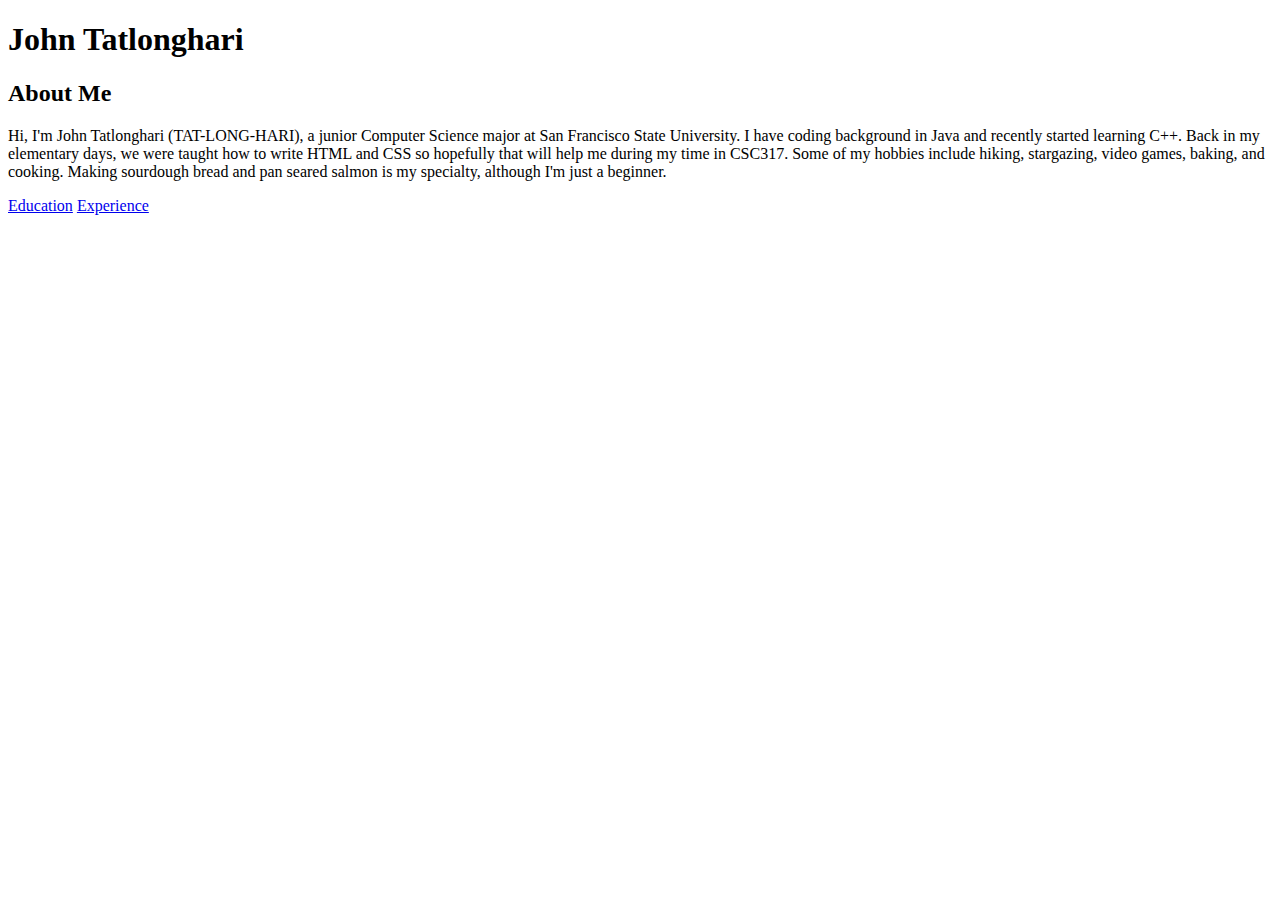
==== assignments/assignment-2/index.html @ 6ddc4cd7 "Added bio." ====
<!DOCTYPE html>
<html>
<head>  
    <meta charset="UTF-8">
    <title>John Tatlonghari - Portfolio</title>
</head>
<body>
    <h1>John Tatlonghari</h1>

    <h2>About Me</h2>
    <p> Hi, I'm John Tatlonghari (TAT-LONG-HARI), a junior Computer Science major at San Francisco State University. I have coding background in Java and recently started learning C++. Back in my elementary days, we were taught how to write HTML and CSS so hopefully that will help me during my time in CSC317. 
        Some of my hobbies include hiking, stargazing, video games, baking, and cooking. Making sourdough bread and pan seared salmon is my specialty, although I'm just a beginner. 
    </p>
    
    <!-- Navigation links -->
    <a href="#education">Education</a>
    <a href="#experience">Experience</a>
    <!-- More links... -->
</body>
</html>
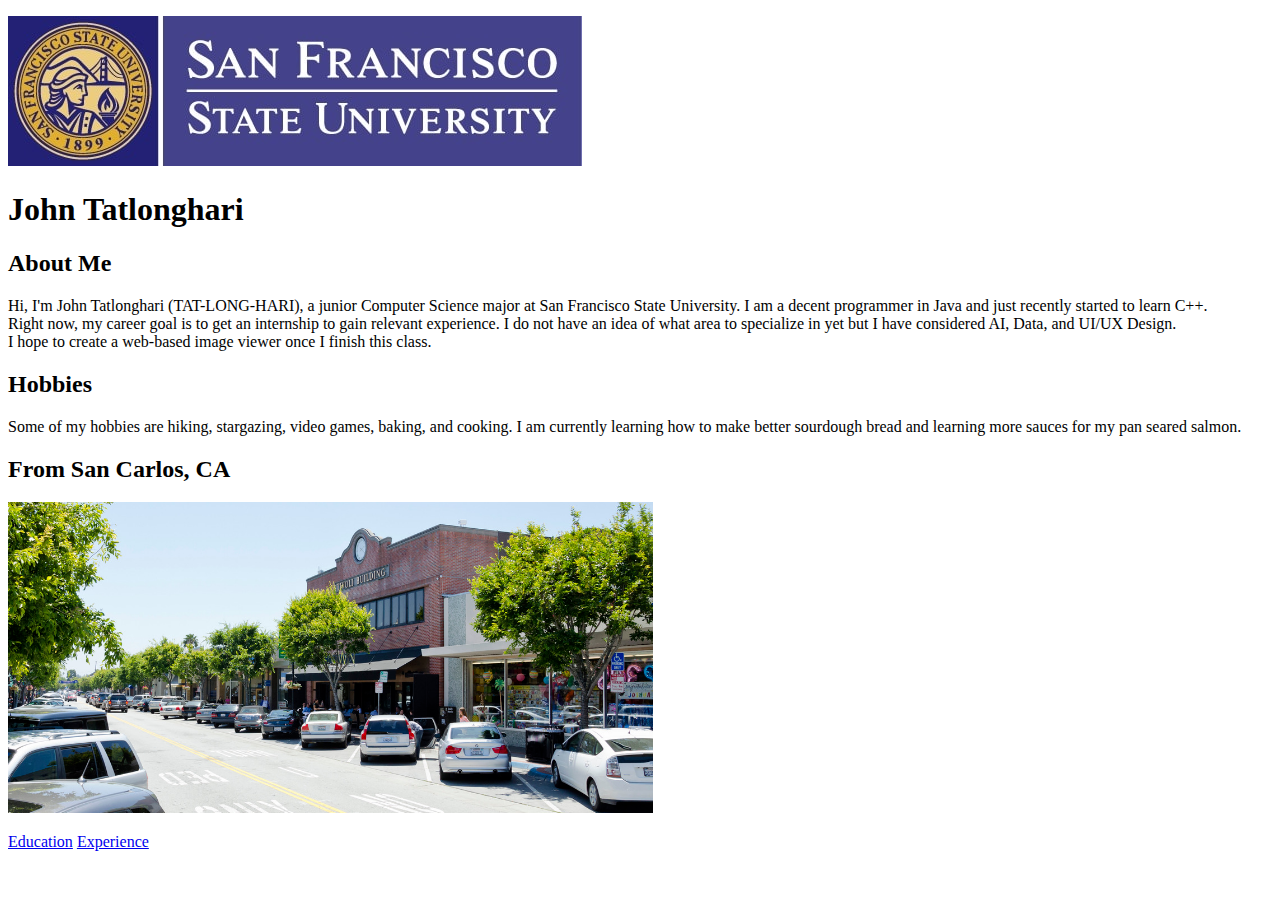
==== commit 76bc6bbc: "Finished Part 1 of 4" ====
--- a/assignments/assignment-2/index.html
+++ b/assignments/assignment-2/index.html
@@ -5,16 +5,35 @@
     <title>John Tatlonghari - Portfolio</title>
 </head>
 <body>
+    <p>
+        <img src="images/SFStateLogo.jpg">
+
+    </p>
+
     <h1>John Tatlonghari</h1>
 
     <h2>About Me</h2>
-    <p> Hi, I'm John Tatlonghari (TAT-LONG-HARI), a junior Computer Science major at San Francisco State University. I have coding background in Java and recently started learning C++. Back in my elementary days, we were taught how to write HTML and CSS so hopefully that will help me during my time in CSC317. 
-        Some of my hobbies include hiking, stargazing, video games, baking, and cooking. Making sourdough bread and pan seared salmon is my specialty, although I'm just a beginner. 
+    <p> 
+        Hi, I'm John Tatlonghari (TAT-LONG-HARI), a junior Computer Science major at San Francisco State University. I am a decent programmer in Java and just recently started to learn C++. 
+    <br>Right now, my career goal is to get an internship to gain relevant experience. I do not have an idea of what area to specialize in yet but I have considered AI, Data, and UI/UX Design.
+    <br>I hope to create a web-based image viewer once I finish this class. 
     </p>
     
+    <h2>Hobbies</h2>
+    <p>
+        Some of my hobbies are hiking, stargazing, video games, baking, and cooking. I am currently learning how to make better sourdough bread and learning more sauces for my pan seared salmon. 
+    </p>
+
+    <h2>From San Carlos, CA</h2>
+    <p>
+        <img src="images/Laurel Street.png">
+
+    </p>
     <!-- Navigation links -->
     <a href="#education">Education</a>
     <a href="#experience">Experience</a>
     <!-- More links... -->
+
+    
 </body>
 </html>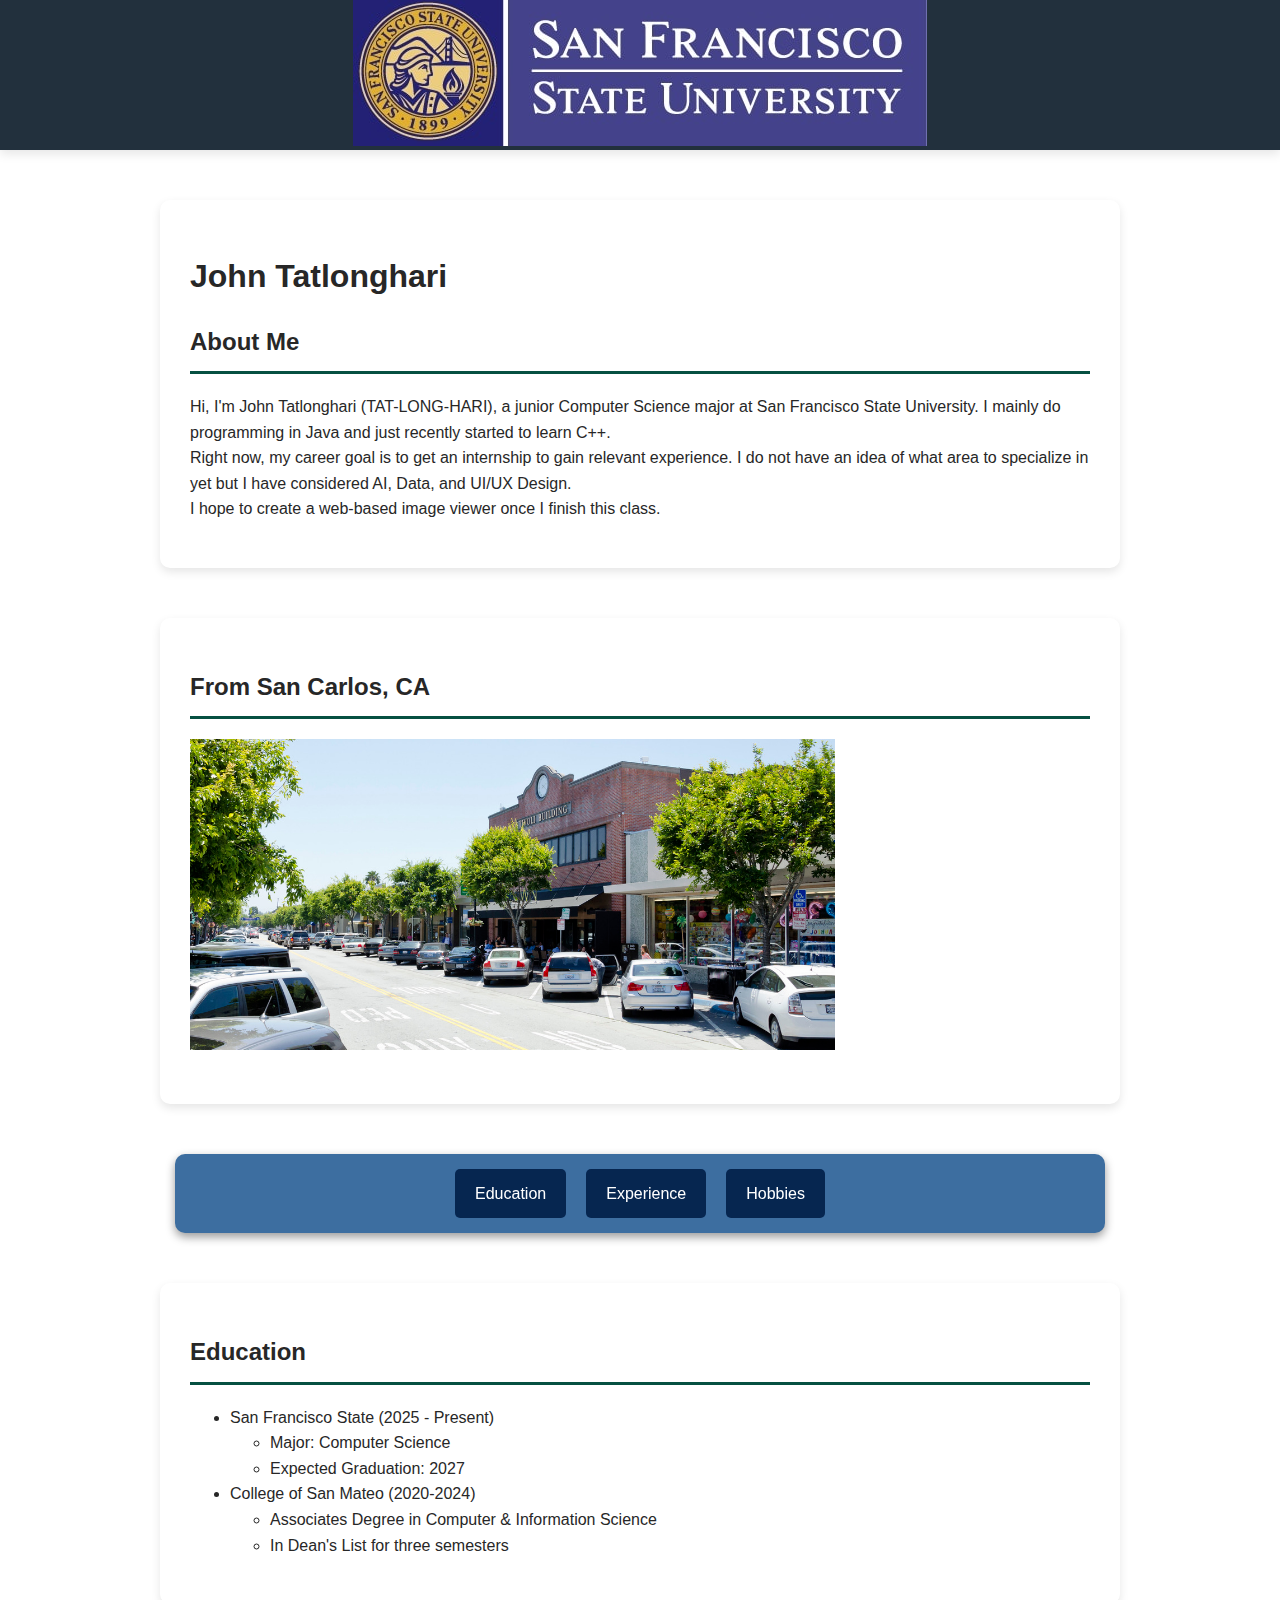
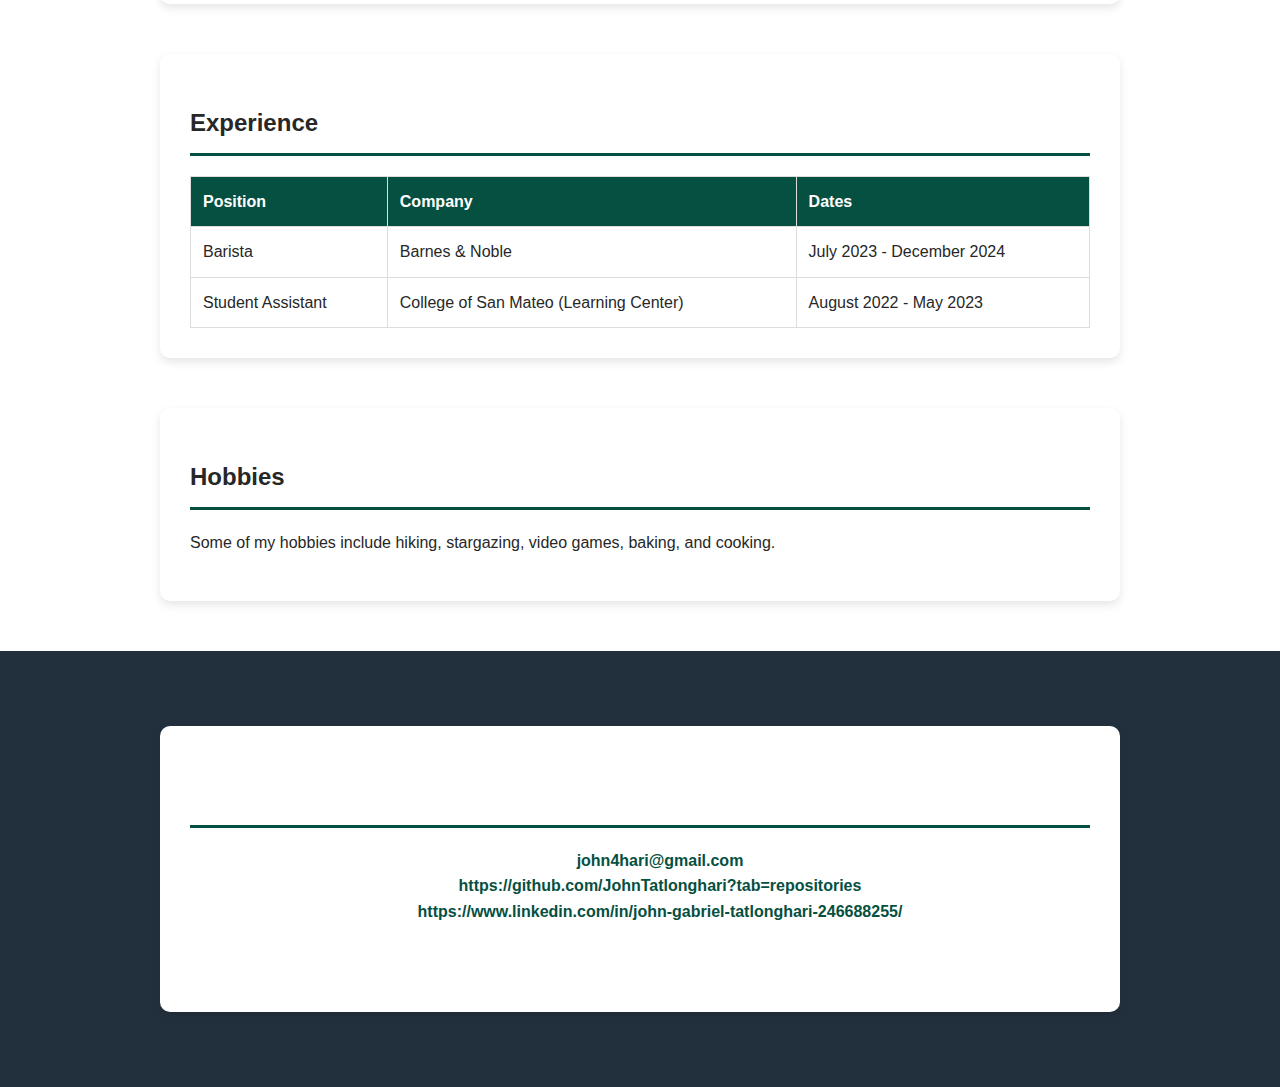
==== commit 48cc546e: "Part 2 Finished. Added styles folder for experimentation." ====
--- a/assignments/assignment-2/index.html
+++ b/assignments/assignment-2/index.html
@@ -1,38 +1,99 @@
-<!DOCTYPE html>
-<html>
-<head>  
+    <!DOCTYPE html>
+    <html>
+    <head>  
     <meta charset="UTF-8">
+    <meta name="viewport" content="width=device-width, initial-scale=1.0">
     <title>John Tatlonghari - Portfolio</title>
-</head>
-<body>
-    <p>
-        <img src="images/SFStateLogo.jpg">
+    <link rel="stylesheet" href="styles/main.css">
+    </head>
 
-    </p>
+    
+    <body>
+    <!-- Header -->
+    <header>
+        <p><img src="images/SFStateLogo.jpg" alt="SF State Logo"></p>
+    </header>
+    
+    <section id="about">
+        <h1>John Tatlonghari</h1>
+        <article class="aboutSub">
+            <h2>About Me</h2>
+                <p> 
+                    Hi, I'm John Tatlonghari (TAT-LONG-HARI), a junior Computer Science major at San Francisco State University. I mainly do programming in Java and just recently started to learn C++. 
+                    <br>Right now, my career goal is to get an internship to gain relevant experience. I do not have an idea of what area to specialize in yet but I have considered AI, Data, and UI/UX Design.
+                    <br>I hope to create a web-based image viewer once I finish this class. 
+                </p>
+        </article>
+    </section>
 
-    <h1>John Tatlonghari</h1>
+    <section id="hometown">
+    <h2>From San Carlos, CA</h2>
+        <p><img src="images/Laurel Street.png" alt="Hometown Image"></p>
+    </section>
 
-    <h2>About Me</h2>
-    <p> 
-        Hi, I'm John Tatlonghari (TAT-LONG-HARI), a junior Computer Science major at San Francisco State University. I am a decent programmer in Java and just recently started to learn C++. 
-    <br>Right now, my career goal is to get an internship to gain relevant experience. I do not have an idea of what area to specialize in yet but I have considered AI, Data, and UI/UX Design.
-    <br>I hope to create a web-based image viewer once I finish this class. 
-    </p>
-    
-    <h2>Hobbies</h2>
-    <p>
-        Some of my hobbies are hiking, stargazing, video games, baking, and cooking. I am currently learning how to make better sourdough bread and learning more sauces for my pan seared salmon. 
-    </p>
+    <!-- Navigation links -->
+    <section id="nav">
+        <a href="#education">Education</a>
+        <a href="#experience">Experience</a>
+        <a href="#hobbies">Hobbies</a>
+    </section>
 
-    <h2>From San Carlos, CA</h2>
-    <p>
-        <img src="images/Laurel Street.png">
 
-    </p>
-    <!-- Navigation links -->
-    <a href="#education">Education</a>
-    <a href="#experience">Experience</a>
-    <!-- More links... -->
+    <!-- Education, Experience, and Hobbies -->
+    <section id="education">
+        <h2 >Education</h2>
+        <ul>
+           <li>San Francisco State (2025 - Present)
+              <ul>
+                 <li>Major: Computer Science</li>
+                 <li>Expected Graduation: 2027</li>
+              </ul>
+           </li>
+           <li>College of San Mateo (2020-2024)
+            <ul>
+               <li>Associates Degree in Computer & Information Science</li>
+               <li>In Dean's List for three semesters</li>
+            </ul>
+         </li>
+        </ul>
+     </section>
+     <section id="experience">
+        <h2>Experience</h2>
+        <table class="expTable">
+           <tr>
+              <th>Position</th>
+              <th>Company</th>
+              <th>Dates</th>
+           </tr>
+           <tr>
+              <td>Barista</td>
+              <td>Barnes & Noble</td>
+              <td>July 2023 - December 2024</td>
+           </tr>
+           <tr>
+              <td>Student Assistant</td>
+              <td>College of San Mateo (Learning Center)</td>
+              <td>August 2022 - May 2023</td>
+           </tr>
+        </table>
+     </section>
+     <section id="hobbies">
+        <h2>Hobbies</h2>
+        <p>Some of my hobbies include hiking, stargazing, video games, baking, and cooking.</p>
+     </section>
+     
+
+     <footer>
+        <section id="contact" class="contact-info">
+            <h2>Contact</h2>
+            <ul>   
+                <li><a href="mailto:">john4hari@gmail.com</a></li>
+                <li><a href="">https://github.com/JohnTatlonghari?tab=repositories</a></li>
+                <li><a href="">https://www.linkedin.com/in/john-gabriel-tatlonghari-246688255/</a></li>
+            </ul>
+            <p>Copyright &copy; John Tatlonghari 2025</p>
+        </section>
+    </footer>
 
     
 </body>
--- a/assignments/assignment-2/styles/main.css
+++ b/assignments/assignment-2/styles/main.css
@@ -0,0 +1,121 @@
+/* General Styles */
+body {
+    font-family: 'Arial', sans-serif;
+    margin: 0;
+    padding: 0;
+    background-color: #ffffff;
+    color: #272727;
+    line-height: 1.6;
+}
+
+header {
+    text-align: center;
+    background: #22303d;
+    padding: 0;
+    box-shadow: 0px 4px 10px rgba(0, 0, 0, 0.1);
+    display: flex;
+    justify-content: center;
+    align-items: center;
+    height: 150px;
+    overflow: hidden;
+}
+
+header img {
+    width: auto;
+    height: 100%;
+    object-fit: contain;
+    max-width: 100%;
+}
+
+h1, h2 {
+    font-weight: 600;
+    margin-bottom: 15px;
+}
+
+.about {
+    max-width: 700px;
+    margin: 20px auto;
+    text-align: left;
+}
+
+/* Navigation */
+#nav {
+    display: flex;
+    justify-content: center;
+    background: #3d6ea0;
+    padding: 15px;
+    position: sticky;
+    top: 0;
+    width: 100%;
+    box-shadow: 0px 4px 10px rgba(0, 0, 0, 0.4);
+    z-index: 1000;
+}
+
+#nav a {
+    color: white;
+    text-decoration: none;
+    padding: 12px 20px;
+    margin: 0 10px;
+    background: #062650;
+    border-radius: 5px;
+    transition: 0.3s ease-in-out;
+}
+
+
+#nav a:hover {
+    background: #13488d;
+}
+
+/* Sections */
+section {
+    max-width: 900px;
+    margin: 50px auto;
+    background: white;
+    padding: 30px;
+    box-shadow: 0px 4px 10px rgba(0, 0, 0, 0.1);
+    border-radius: 10px;
+}
+
+h2 {
+    border-bottom: 3px solid #065041;
+    padding-bottom: 10px;
+    margin-bottom: 20px;
+}
+
+/* Experience Table */
+.expTable {
+    width: 100%;
+    border-collapse: collapse;
+    margin-top: 20px;
+    font-size: 16px;
+}
+
+.expTable th, .expTable td {
+    border: 1px solid #ddd;
+    padding: 12px;
+    text-align: left;
+}
+
+.expTable th {
+    background: #065041;
+    color: white;
+}
+
+/* Footer */
+footer {
+    text-align: center;
+    padding: 25px;
+    background: #22303d;
+    color: white;
+    margin-top: 30px;
+}
+
+footer a {
+    color: #065041;
+    text-decoration: none;
+    font-weight: bold;
+}
+
+footer a:hover {
+    text-decoration: underline;
+}
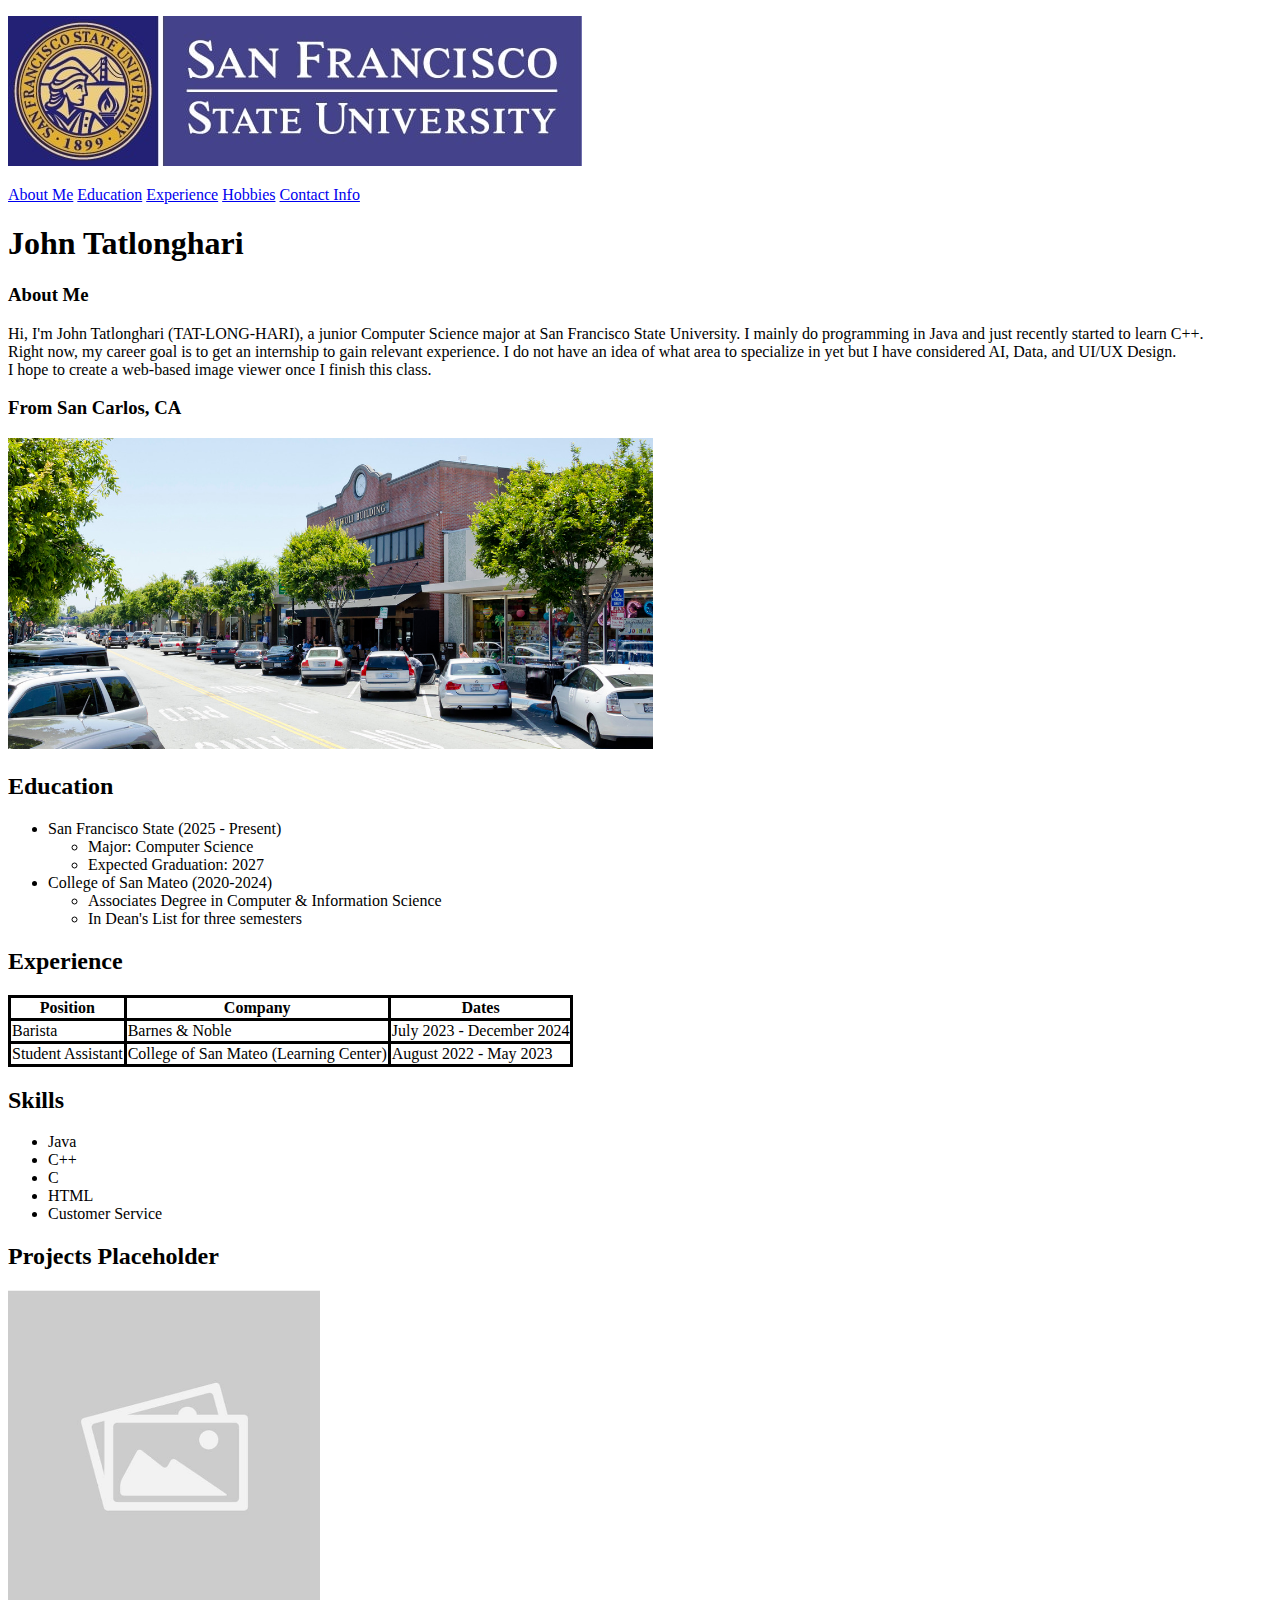
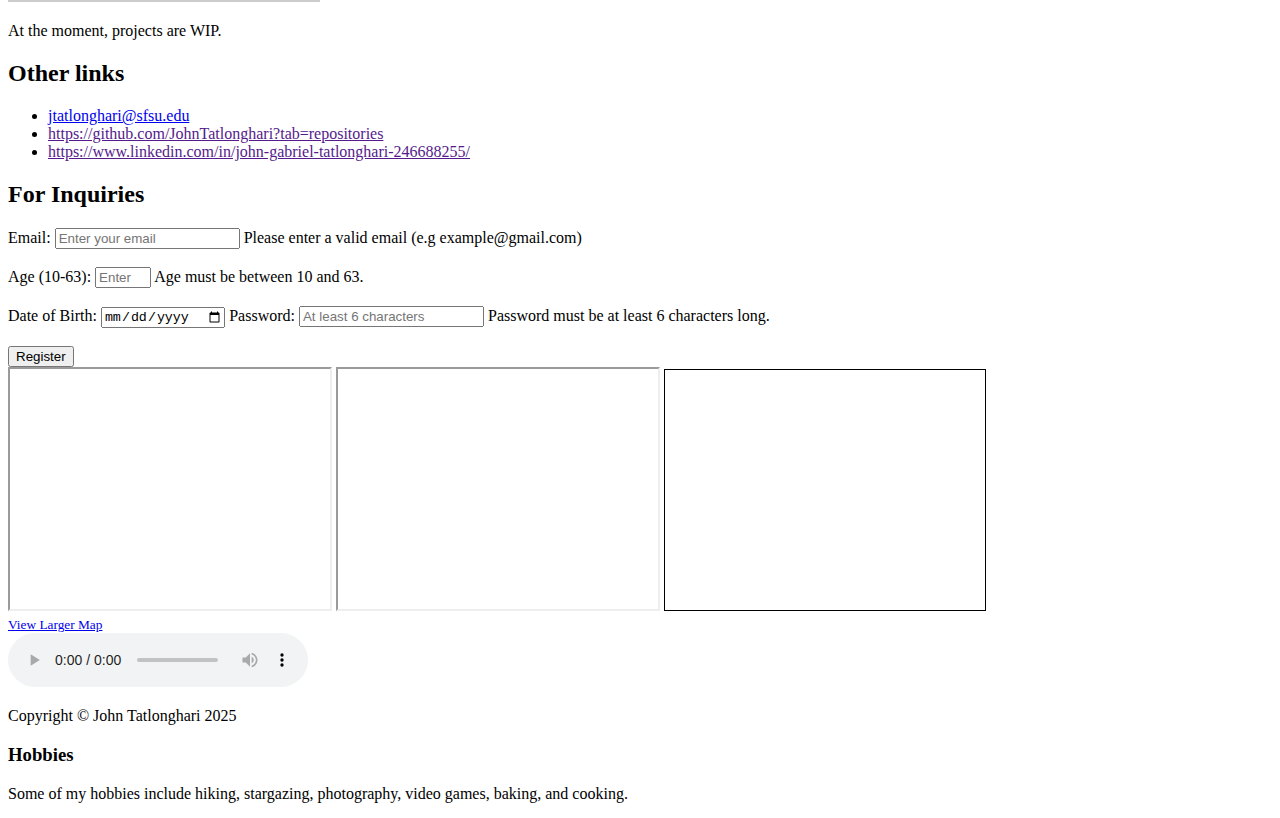
==== commit 102cc2ff: "Finished Parts 3 and 4 and Validated HTML Code. Polished semantics. Removed CSS Styling to only show" ====
--- a/assignments/assignment-2/index.html
+++ b/assignments/assignment-2/index.html
@@ -1,100 +1,233 @@
-    <!DOCTYPE html>
-    <html>
-    <head>  
-    <meta charset="UTF-8">
-    <meta name="viewport" content="width=device-width, initial-scale=1.0">
-    <title>John Tatlonghari - Portfolio</title>
-    <link rel="stylesheet" href="styles/main.css">
-    </head>
-
-    
-    <body>
-    <!-- Header -->
-    <header>
-        <p><img src="images/SFStateLogo.jpg" alt="SF State Logo"></p>
-    </header>
-    
-    <section id="about">
-        <h1>John Tatlonghari</h1>
-        <article class="aboutSub">
-            <h2>About Me</h2>
-                <p> 
-                    Hi, I'm John Tatlonghari (TAT-LONG-HARI), a junior Computer Science major at San Francisco State University. I mainly do programming in Java and just recently started to learn C++. 
-                    <br>Right now, my career goal is to get an internship to gain relevant experience. I do not have an idea of what area to specialize in yet but I have considered AI, Data, and UI/UX Design.
-                    <br>I hope to create a web-based image viewer once I finish this class. 
-                </p>
-        </article>
-    </section>
-
-    <section id="hometown">
-    <h2>From San Carlos, CA</h2>
-        <p><img src="images/Laurel Street.png" alt="Hometown Image"></p>
-    </section>
-
-    <!-- Navigation links -->
-    <section id="nav">
-        <a href="#education">Education</a>
-        <a href="#experience">Experience</a>
-        <a href="#hobbies">Hobbies</a>
-    </section>
-
-
-    <!-- Education, Experience, and Hobbies -->
-    <section id="education">
-        <h2 >Education</h2>
-        <ul>
-           <li>San Francisco State (2025 - Present)
-              <ul>
-                 <li>Major: Computer Science</li>
-                 <li>Expected Graduation: 2027</li>
-              </ul>
-           </li>
-           <li>College of San Mateo (2020-2024)
-            <ul>
-               <li>Associates Degree in Computer & Information Science</li>
-               <li>In Dean's List for three semesters</li>
-            </ul>
-         </li>
-        </ul>
-     </section>
-     <section id="experience">
-        <h2>Experience</h2>
-        <table class="expTable">
-           <tr>
-              <th>Position</th>
-              <th>Company</th>
-              <th>Dates</th>
-           </tr>
-           <tr>
-              <td>Barista</td>
-              <td>Barnes & Noble</td>
-              <td>July 2023 - December 2024</td>
-           </tr>
-           <tr>
-              <td>Student Assistant</td>
-              <td>College of San Mateo (Learning Center)</td>
-              <td>August 2022 - May 2023</td>
-           </tr>
-        </table>
-     </section>
-     <section id="hobbies">
-        <h2>Hobbies</h2>
-        <p>Some of my hobbies include hiking, stargazing, video games, baking, and cooking.</p>
-     </section>
-     
-
-     <footer>
-        <section id="contact" class="contact-info">
-            <h2>Contact</h2>
-            <ul>   
-                <li><a href="mailto:">john4hari@gmail.com</a></li>
-                <li><a href="">https://github.com/JohnTatlonghari?tab=repositories</a></li>
-                <li><a href="">https://www.linkedin.com/in/john-gabriel-tatlonghari-246688255/</a></li>
-            </ul>
-            <p>Copyright &copy; John Tatlonghari 2025</p>
-        </section>
-    </footer>
-
-    
+<!DOCTYPE html>
+<html lang="en">
+
+<head>
+   <meta charset="UTF-8">
+   <meta name="viewport" content="width=device-width, initial-scale=1.0">
+   <meta name="description" content="Personal portfolio of John Tatlonghari">
+   <meta name="keywords" content="portfolio, web development, student">
+   <meta name="author" content="John Tatlonghari">
+
+   <link rel="icon" type="image/x-icon" href="images/w-icon.png">
+   <title>John Tatlonghari - Portfolio</title>
+
+   <style>
+      td,
+      tr,
+      th {
+         border-right: solid 3px rgb(0, 0, 0);
+         border-left: solid 3px rgb(0, 0, 0);
+      }
+   </style>
+</head>
+
+<body>
+
+   <!-- Header -->
+   <header>
+      <div class="headerLogo">
+         <p><img src="images/SFStateLogo.jpg" alt="SF State Logo"></p>
+      </div>
+      <nav>
+         <a href="#about">About Me</a>
+         <a href="#education">Education</a>
+         <a href="#experience">Experience</a>
+         <a href="#hobbies">Hobbies</a>
+         <a href="#contact">Contact Info</a>
+      </nav>
+   </header>
+
+   <main>
+
+      <section id="about">
+         <h1>John Tatlonghari</h1>
+         <article class="aboutSub">
+            <h3>About Me</h3>
+            <p>
+               Hi, I'm John Tatlonghari (TAT-LONG-HARI), a junior Computer Science major at San Francisco State
+               University. I mainly do programming in Java and just recently started to learn C++.
+               <br>Right now, my career goal is to get an internship to gain relevant experience. I do not have an idea
+               of what area to specialize in yet but I have considered AI, Data, and UI/UX Design.
+               <br>I hope to create a web-based image viewer once I finish this class.
+            </p>
+         </article>
+
+         <article class="hometown">
+            <h3>From San Carlos, CA</h3>
+            <p><img src="images/Laurel_Street.png" alt="Hometown Image"></p>
+         </article>
+      </section>
+
+      <section id="education">
+         <h2>Education</h2>
+         <ul>
+            <li>San Francisco State (2025 - Present)
+               <ul>
+                  <li>Major: Computer Science</li>
+                  <li>Expected Graduation: 2027</li>
+               </ul>
+            </li>
+            <li>College of San Mateo (2020-2024)
+               <ul>
+                  <li>Associates Degree in Computer & Information Science</li>
+                  <li>In Dean's List for three semesters</li>
+               </ul>
+            </li>
+         </ul>
+      </section>
+
+      <section id="experience">
+         <h2>Experience</h2>
+         <table class="expTable" style="border-collapse: collapse; border: 3px solid">
+            <tr style="border: 3px solid">
+               <th>Position</th>
+               <th>Company</th>
+               <th>Dates</th>
+            </tr>
+            <tr style="border: 3px solid">
+               <td>Barista</td>
+               <td>Barnes & Noble</td>
+               <td>July 2023 - December 2024</td>
+            </tr>
+            <tr style="border: 3px solid">
+               <td>Student Assistant</td>
+               <td>College of San Mateo (Learning Center)</td>
+               <td>August 2022 - May 2023</td>
+            </tr>
+         </table>
+      </section>
+
+      <section id="skills">
+         <h2>Skills</h2>
+         <ul>
+            <li>Java</li>
+            <li>C++</li>
+            <li>C</li>
+            <li>HTML</li>
+            <li>Customer Service</li>
+         </ul>
+      </section>
+
+      <section id="projects">
+         <h2>Projects Placeholder</h2>
+         <img src="images/placeholder-project.jpg" width="312" height="312" alt="Project Placeholder">
+         <p>At the moment, projects are WIP.</p>
+      </section>
+
+   </main>
+
+   <footer>
+      <section id="contact" class="contact-info">
+
+         <h2>Other links</h2>
+         <ul>
+            <li><a href="mailto:">jtatlonghari@sfsu.edu</a></li>
+            <li><a href="">https://github.com/JohnTatlonghari?tab=repositories</a></li>
+            <li><a href="">https://www.linkedin.com/in/john-gabriel-tatlonghari-246688255/</a></li>
+         </ul>
+
+         <article id="form-main">
+            <div class="form-container">
+               <h2>For Inquiries</h2>
+               <form id="userForm" onsubmit="return validateForm()">
+                  <!-- Email Input -->
+                  <label for="email">Email:</label>
+                  <input type="email" id="email" name="email" required placeholder="Enter your email"
+                     pattern="[a-z0-9._%+\-]+@[a-z0-9.\-]+\.[a-z]{2,}$">
+                  <span class="error-message" id="emailError">Please enter a valid email (e.g
+                     example@gmail.com)<br><br></span>
+
+                  <!-- Number Input -->
+                  <label for="age">Age (10-63):</label>
+                  <input type="number" id="age" name="age" min="10" max="63" required placeholder="Enter your age">
+                  <span class="error-message" id="ageError">Age must be between 10 and 63.<br><br></span>
+
+                  <!-- Date Input -->
+                  <label for="dob">Date of Birth:</label>
+                  <input type="date" id="dob" name="dob">
+
+                  <!-- Password Input -->
+                  <label for="password">Password:</label>
+                  <input type="password" id="password" name="password" required pattern=".{6,}"
+                     placeholder="At least 6 characters">
+                  <span class="error-message" id="passwordError">Password must be at least 6 characters
+                     long.<br><br></span>
+
+                  <button type="submit">Register</button>
+
+               </form>
+            </div>
+
+            <script>
+               function validateForm() {
+                  let isValid = true;
+
+                  // Email Validation
+                  const email = document.getElementById("email");
+                  const emailError = document.getElementById("emailError");
+                  if (!email.checkValidity()) {
+                     emailError.style.display = "block";
+                     isValid = false;
+                  } else {
+                     emailError.style.display = "none";
+                  }
+
+                  // Age Validation
+                  const age = document.getElementById("age");
+                  const ageError = document.getElementById("ageError");
+                  if (age.value < 10 || age.value > 63) {
+                     ageError.style.display = "block";
+                     isValid = false;
+                  } else {
+                     ageError.style.display = "none";
+                  }
+
+                  // Password Validation
+                  const password = document.getElementById("password");
+                  const passwordError = document.getElementById("passwordError");
+                  if (!password.checkValidity()) {
+                     passwordError.style.display = "block";
+                     isValid = false;
+                  } else {
+                     passwordError.style.display = "none";
+                  }
+
+                  return isValid;
+               }
+            </script>
+         </article>
+
+         <div id="iframes">
+            <iframe src="https://www.google.com/maps" height="240" width="320" title="google maps"></iframe>
+            <iframe src="https://github.com/JohnTatlonghari/CSC317" height="240" width="320" title="github"></iframe>
+            <iframe width="320" height="240"
+               src="https://www.openstreetmap.org/export/embed.html?bbox=-122.47757345438006%2C37.72052952905647%2C-122.47368425130846%2C37.72263204351108&amp;layer=mapnik"
+               style="border: 1px solid black"></iframe><br><small><a
+                  href="https://www.openstreetmap.org/#map=19/37.721581/-122.475629">View Larger Map</a></small>
+         </div>
+
+         <div id="audio">
+            <audio id="myaudio" title="Audio from Monsters Inc. Theme" controls>
+               <source src="short.mp3" type="audio/mpeg">Your browser does not support audio
+            </audio>
+            <script>
+               var audio = document.getElementById("myaudio");
+               audio.volume = 0.3;
+            </script>
+         </div>
+
+         <p>Copyright &copy; John Tatlonghari 2025</p>
+      </section>
+   </footer>
+
+   <aside>
+      <section id="hobbies">
+         <h3>Hobbies</h3>
+         <p>Some of my hobbies include hiking, stargazing, photography, video games, baking, and cooking.</p>
+      </section>
+   </aside>
+
+
 </body>
+
 </html>